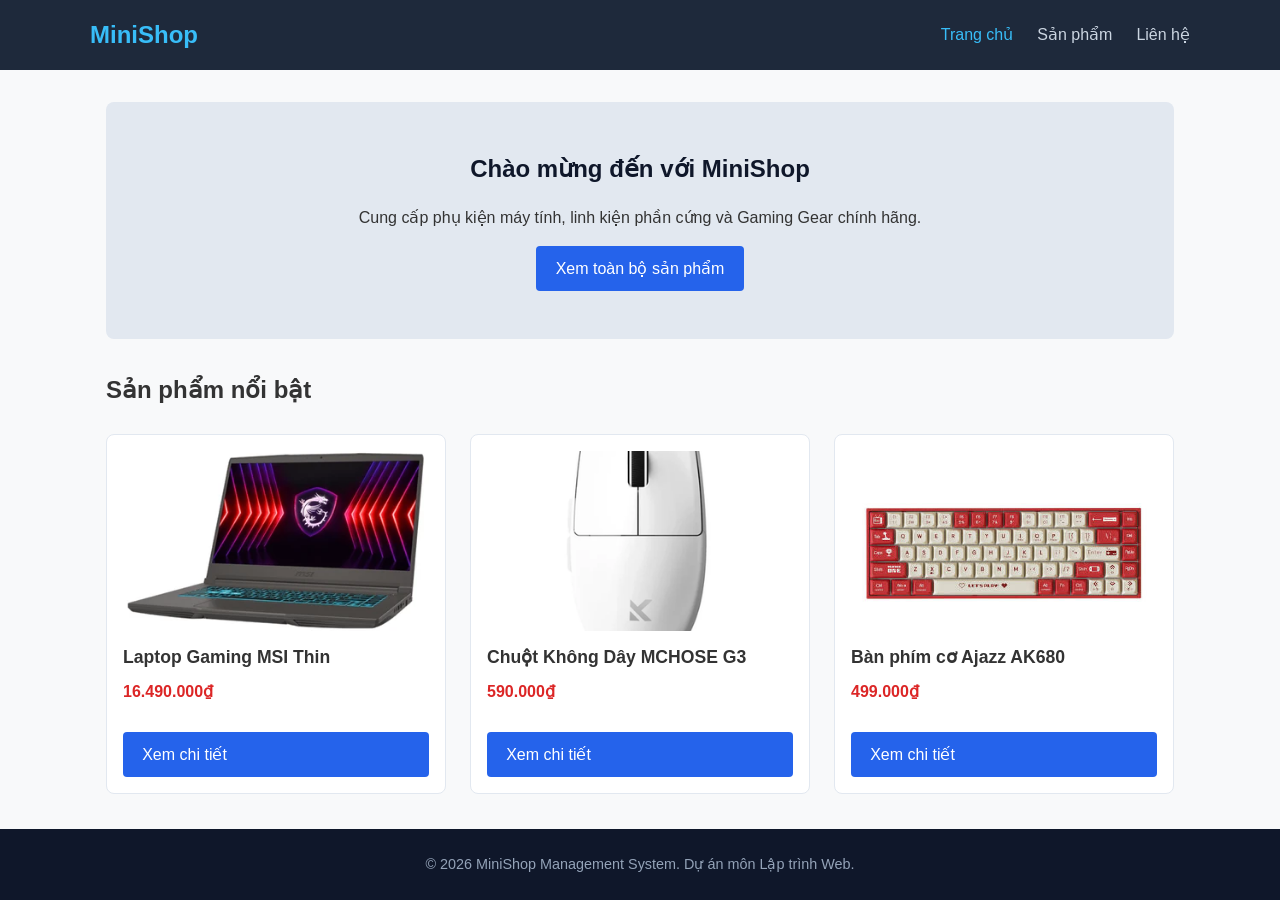
==== index.html @ 8a11e302 "Milestone 1: Web tinh MiniShop" ====
<!DOCTYPE html>
<html lang="vi">
<head>
  <meta charset="UTF-8">
  <meta name="viewport" content="width=device-width, initial-scale=1.0">
  <title>MiniShop - Cửa hàng Công nghệ</title>
  <link rel="stylesheet" href="css/style.css">
</head>
<body>

  <header>
    <div class="header-container">
      <a href="index.html" class="logo">MiniShop</a>
      <nav>
        <ul>
          <li><a href="index.html" class="active">Trang chủ</a></li>
          <li><a href="products.html">Sản phẩm</a></li>
          <li><a href="contact.html">Liên hệ</a></li>
        </ul>
      </nav>
    </div>
  </header>

  <main>
    <section class="hero">
      <h1>Chào mừng đến với MiniShop</h1>
      <p>Cung cấp phụ kiện máy tính, linh kiện phần cứng và Gaming Gear chính hãng.</p>
      <a href="products.html" class="btn">Xem toàn bộ sản phẩm</a>
    </section>

    <section>
      <h2>Sản phẩm nổi bật</h2>
      <div class="product-grid">
        <div class="product-card">
          <img src="images/laptop.jpg" alt="Laptop Gaming">
          <h3>Laptop Gaming MSI Thin</h3>
          <p class="price">16.490.000₫</p>
          <a href="product-detail.html" class="btn">Xem chi tiết</a>
        </div>
        <div class="product-card">
          <img src="images/mouse.jpg" alt="Chuột không dây">
          <h3>Chuột Không Dây MCHOSE G3</h3>
          <p class="price">590.000₫</p>
          <a href="product-detail.html" class="btn">Xem chi tiết</a>
        </div>
        <div class="product-card">
          <img src="images/keyboard.jpg" alt="Bàn phím cơ">
          <h3>Bàn phím cơ Ajazz AK680</h3>
          <p class="price">499.000₫</p>
          <a href="product-detail.html" class="btn">Xem chi tiết</a>
        </div>
      </div>
    </section>
  </main>

  <footer>
    <p>&copy; 2026 MiniShop Management System. Dự án môn Lập trình Web.</p>
  </footer>

</body>
</html>
---- css/style.css ----
* {
  box-sizing: border-box;
  margin: 0;
  padding: 0;
  font-family: Arial, Helvetica, sans-serif;
}

body {
  line-height: 1.6;
  color: #333;
  background-color: #f8f9fa;
  display: flex;
  flex-direction: column;
  min-height: 100vh;
}

/* Header & Navigation */
header {
  background: #1e293b;
  color: #fff;
  padding: 1rem 2rem;
}

.header-container {
  max-width: 1100px;
  margin: auto;
  display: flex;
  justify-content: space-between;
  align-items: center;
  flex-wrap: wrap;
}

.logo {
  font-size: 1.5rem;
  font-weight: bold;
  color: #38bdf8;
  text-decoration: none;
}

nav ul {
  display: flex;
  list-style: none;
  gap: 1.5rem;
}

nav a {
  color: #cbd5e1;
  text-decoration: none;
  font-weight: 500;
  transition: color 0.2s;
}

nav a:hover,
nav a.active {
  color: #38bdf8;
}

/* Main Layout */
main {
  max-width: 1100px;
  margin: 2rem auto;
  padding: 0 1rem;
  flex: 1;
  width: 100%;
}

.hero {
  background: #e2e8f0;
  padding: 3rem 2rem;
  text-align: center;
  border-radius: 8px;
  margin-bottom: 2rem;
}

.hero h1 {
  margin-bottom: 1rem;
  color: #0f172a;
}

.btn {
  display: inline-block;
  background: #2563eb;
  color: #fff;
  padding: 0.6rem 1.2rem;
  border-radius: 4px;
  text-decoration: none;
  border: none;
  cursor: pointer;
  margin-top: 1rem;
}

.btn:hover {
  background: #1d4ed8;
}

/* Product Grid */
.product-grid {
  display: grid;
  grid-template-columns: repeat(auto-fit, minmax(230px, 1fr));
  gap: 1.5rem;
  margin-top: 1.5rem;
}

.product-card {
  background: #fff;
  border: 1px solid #e2e8f0;
  border-radius: 8px;
  overflow: hidden;
  display: flex;
  flex-direction: column;
  padding: 1rem;
}

.product-card img {
  width: 100%;
  height: 180px;
  object-fit: cover;
  border-radius: 4px;
}

.product-card h3 {
  margin: 0.75rem 0 0.5rem;
  font-size: 1.1rem;
}

.price {
  color: #dc2626;
  font-weight: bold;
  margin-bottom: 0.75rem;
}

/* Detail Page Layout */
.detail-layout {
  display: flex;
  gap: 2rem;
  background: #fff;
  padding: 2rem;
  border-radius: 8px;
  border: 1px solid #e2e8f0;
  flex-wrap: wrap;
}

.detail-img {
  flex: 1;
  min-width: 280px;
}

.detail-img img {
  width: 100%;
  border-radius: 8px;
}

.detail-info {
  flex: 2;
  min-width: 280px;
}

.detail-info h1 {
  margin-bottom: 0.5rem;
}

.specs-table {
  width: 100%;
  border-collapse: collapse;
  margin-top: 1rem;
}

.specs-table th, 
.specs-table td {
  border: 1px solid #cbd5e1;
  padding: 0.5rem;
  text-align: left;
}

.specs-table th {
  background: #f1f5f9;
}

/* Contact Form */
.form-group {
  margin-bottom: 1rem;
}

.form-group label {
  display: block;
  margin-bottom: 0.4rem;
  font-weight: bold;
}

.form-group input, 
.form-group textarea {
  width: 100%;
  padding: 0.6rem;
  border: 1px solid #cbd5e1;
  border-radius: 4px;
}

/* Footer */
footer {
  background: #0f172a;
  color: #94a3b8;
  text-align: center;
  padding: 1.5rem 1rem;
  margin-top: auto;
  font-size: 0.9rem;
}

/* Mobile Responsive */
@media (max-width: 768px) {
  .header-container {
    flex-direction: column;
    gap: 1rem;
  }
  nav ul {
    flex-wrap: wrap;
    justify-content: center;
  }
  .detail-layout {
    flex-direction: column;
  }
}
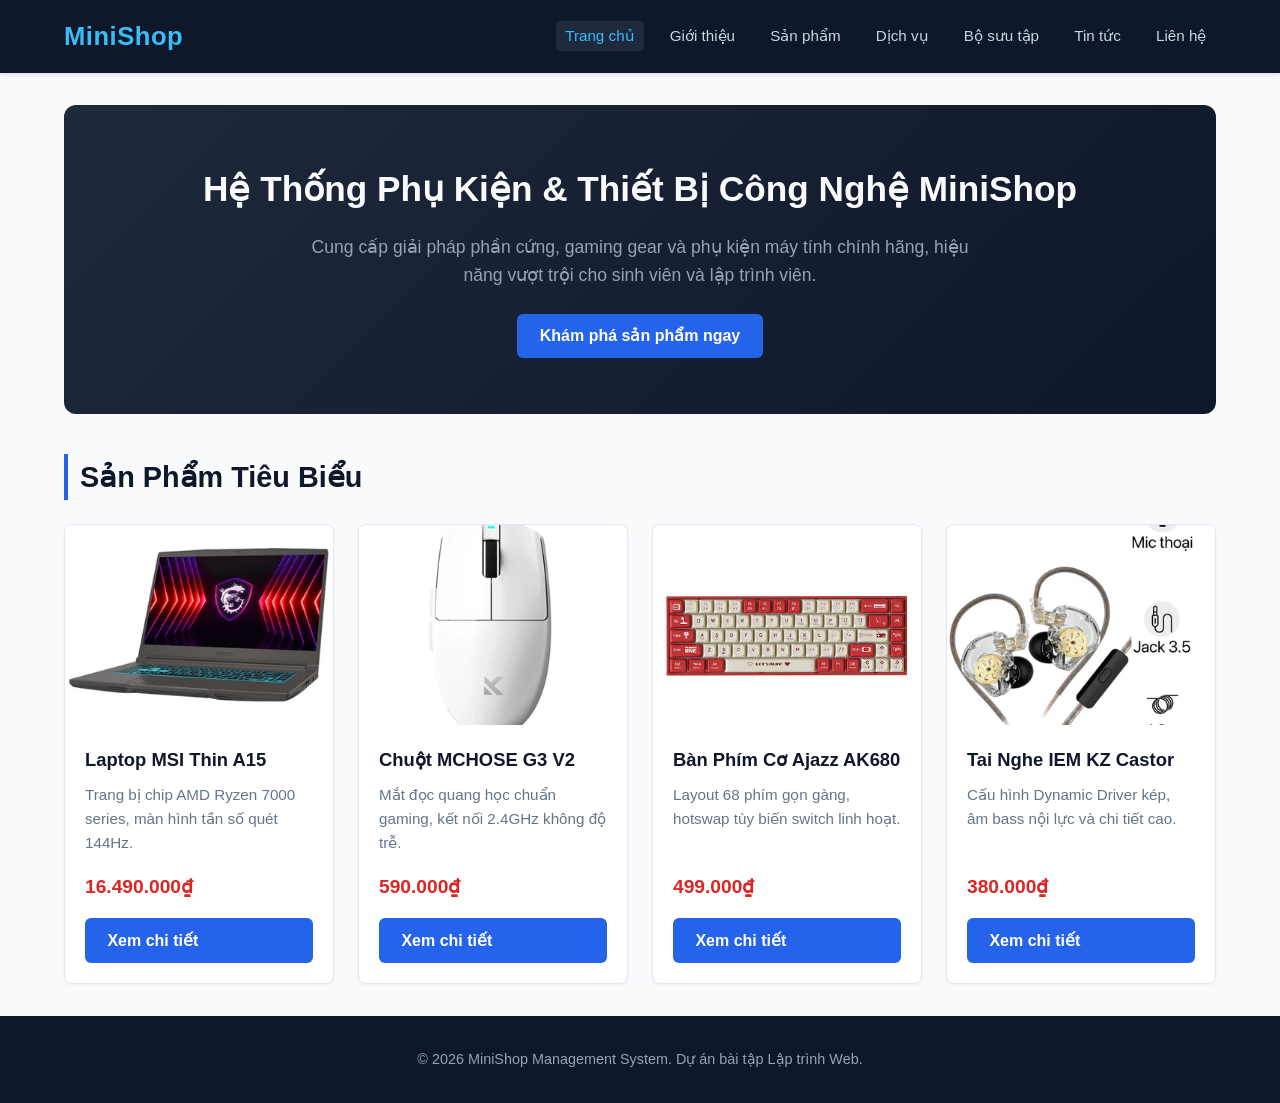
==== commit a0ddd708: "Hoan thien 8 trang website tinh responsive" ====
--- a/index.html
+++ b/index.html
@@ -3,18 +3,21 @@
 <head>
   <meta charset="UTF-8">
   <meta name="viewport" content="width=device-width, initial-scale=1.0">
-  <title>MiniShop - Cửa hàng Công nghệ</title>
+  <title>MiniShop - Thiết Bị Máy Tính & Gaming Gear</title>
   <link rel="stylesheet" href="css/style.css">
 </head>
 <body>
-
   <header>
     <div class="header-container">
       <a href="index.html" class="logo">MiniShop</a>
       <nav>
         <ul>
           <li><a href="index.html" class="active">Trang chủ</a></li>
+          <li><a href="about.html">Giới thiệu</a></li>
           <li><a href="products.html">Sản phẩm</a></li>
+          <li><a href="services.html">Dịch vụ</a></li>
+          <li><a href="gallery.html">Bộ sưu tập</a></li>
+          <li><a href="blog.html">Tin tức</a></li>
           <li><a href="contact.html">Liên hệ</a></li>
         </ul>
       </nav>
@@ -23,39 +26,59 @@
 
   <main>
     <section class="hero">
-      <h1>Chào mừng đến với MiniShop</h1>
-      <p>Cung cấp phụ kiện máy tính, linh kiện phần cứng và Gaming Gear chính hãng.</p>
-      <a href="products.html" class="btn">Xem toàn bộ sản phẩm</a>
+      <h1>Hệ Thống Phụ Kiện & Thiết Bị Công Nghệ MiniShop</h1>
+      <p>Cung cấp giải pháp phần cứng, gaming gear và phụ kiện máy tính chính hãng, hiệu năng vượt trội cho sinh viên và lập trình viên.</p>
+      <a href="products.html" class="btn">Khám phá sản phẩm ngay</a>
     </section>
 
     <section>
-      <h2>Sản phẩm nổi bật</h2>
-      <div class="product-grid">
-        <div class="product-card">
-          <img src="images/laptop.jpg" alt="Laptop Gaming">
-          <h3>Laptop Gaming MSI Thin</h3>
-          <p class="price">16.490.000₫</p>
-          <a href="product-detail.html" class="btn">Xem chi tiết</a>
-        </div>
-        <div class="product-card">
-          <img src="images/mouse.jpg" alt="Chuột không dây">
-          <h3>Chuột Không Dây MCHOSE G3</h3>
-          <p class="price">590.000₫</p>
-          <a href="product-detail.html" class="btn">Xem chi tiết</a>
-        </div>
-        <div class="product-card">
-          <img src="images/keyboard.jpg" alt="Bàn phím cơ">
-          <h3>Bàn phím cơ Ajazz AK680</h3>
-          <p class="price">499.000₫</p>
-          <a href="product-detail.html" class="btn">Xem chi tiết</a>
-        </div>
+      <h2 class="section-title">Sản Phẩm Tiêu Biểu</h2>
+      <div class="grid-container">
+        <article class="card">
+          <img src="images/laptop.jpg" alt="MSI Thin">
+          <div class="card-body">
+            <h3>Laptop MSI Thin A15</h3>
+            <p>Trang bị chip AMD Ryzen 7000 series, màn hình tần số quét 144Hz.</p>
+            <div class="price">16.490.000₫</div>
+            <a href="details.html" class="btn">Xem chi tiết</a>
+          </div>
+        </article>
+
+        <article class="card">
+          <img src="images/mouse.jpg" alt="MCHOSE G3">
+          <div class="card-body">
+            <h3>Chuột MCHOSE G3 V2</h3>
+            <p>Mắt đọc quang học chuẩn gaming, kết nối 2.4GHz không độ trễ.</p>
+            <div class="price">590.000₫</div>
+            <a href="details.html" class="btn">Xem chi tiết</a>
+          </div>
+        </article>
+
+        <article class="card">
+          <img src="images/keyboard.jpg" alt="Ajazz AK680">
+          <div class="card-body">
+            <h3>Bàn Phím Cơ Ajazz AK680</h3>
+            <p>Layout 68 phím gọn gàng, hotswap tùy biến switch linh hoạt.</p>
+            <div class="price">499.000₫</div>
+            <a href="details.html" class="btn">Xem chi tiết</a>
+          </div>
+        </article>
+
+        <article class="card">
+          <img src="images/earphone.jpg" alt="KZ Castor">
+          <div class="card-body">
+            <h3>Tai Nghe IEM KZ Castor</h3>
+            <p>Cấu hình Dynamic Driver kép, âm bass nội lực và chi tiết cao.</p>
+            <div class="price">380.000₫</div>
+            <a href="details.html" class="btn">Xem chi tiết</a>
+          </div>
+        </article>
       </div>
     </section>
   </main>
 
   <footer>
-    <p>&copy; 2026 MiniShop Management System. Dự án môn Lập trình Web.</p>
+    <p>&copy; 2026 MiniShop Management System. Dự án bài tập Lập trình Web.</p>
   </footer>
-
 </body>
 </html>
--- a/css/style.css
+++ b/css/style.css
@@ -2,13 +2,13 @@
   box-sizing: border-box;
   margin: 0;
   padding: 0;
-  font-family: Arial, Helvetica, sans-serif;
+  font-family: 'Segoe UI', Tahoma, Geneva, Verdana, sans-serif;
 }
 
 body {
   line-height: 1.6;
-  color: #333;
-  background-color: #f8f9fa;
+  color: #334155;
+  background-color: #f8fafc;
   display: flex;
   flex-direction: column;
   min-height: 100vh;
@@ -16,14 +16,19 @@
 
 /* Header & Navigation */
 header {
-  background: #1e293b;
+  background: #0f172a;
   color: #fff;
-  padding: 1rem 2rem;
+  padding: 1rem 0;
+  position: sticky;
+  top: 0;
+  z-index: 100;
+  box-shadow: 0 2px 4px rgba(0,0,0,0.1);
 }
 
 .header-container {
-  max-width: 1100px;
+  max-width: 1200px;
   margin: auto;
+  padding: 0 1.5rem;
   display: flex;
   justify-content: space-between;
   align-items: center;
@@ -31,191 +36,305 @@
 }
 
 .logo {
-  font-size: 1.5rem;
-  font-weight: bold;
+  font-size: 1.6rem;
+  font-weight: 800;
   color: #38bdf8;
   text-decoration: none;
+  letter-spacing: 0.5px;
 }
 
 nav ul {
   display: flex;
   list-style: none;
-  gap: 1.5rem;
+  gap: 1rem;
+  flex-wrap: wrap;
 }
 
 nav a {
   color: #cbd5e1;
   text-decoration: none;
   font-weight: 500;
-  transition: color 0.2s;
+  font-size: 0.95rem;
+  padding: 0.4rem 0.6rem;
+  border-radius: 4px;
+  transition: all 0.2s ease;
 }
 
 nav a:hover,
 nav a.active {
+  color: #fff;
+  background-color: #1e293b;
   color: #38bdf8;
 }
 
-/* Main Layout */
+/* Khung Main chính */
 main {
-  max-width: 1100px;
+  max-width: 1200px;
   margin: 2rem auto;
-  padding: 0 1rem;
+  padding: 0 1.5rem;
   flex: 1;
   width: 100%;
 }
 
+/* Banner / Hero Component */
 .hero {
-  background: #e2e8f0;
-  padding: 3rem 2rem;
+  background: linear-gradient(135deg, #1e293b, #0f172a);
+  color: #fff;
+  padding: 3.5rem 2rem;
   text-align: center;
-  border-radius: 8px;
-  margin-bottom: 2rem;
+  border-radius: 12px;
+  margin-bottom: 2.5rem;
 }
 
 .hero h1 {
+  font-size: 2.2rem;
   margin-bottom: 1rem;
-  color: #0f172a;
-}
-
+  color: #f8fafc;
+}
+
+.hero p {
+  font-size: 1.1rem;
+  color: #94a3b8;
+  max-width: 700px;
+  margin: auto auto 1.5rem;
+}
+
+/* Button Component */
 .btn {
   display: inline-block;
   background: #2563eb;
   color: #fff;
-  padding: 0.6rem 1.2rem;
-  border-radius: 4px;
+  padding: 0.6rem 1.4rem;
+  border-radius: 6px;
   text-decoration: none;
+  font-weight: 600;
   border: none;
   cursor: pointer;
-  margin-top: 1rem;
+  transition: background 0.2s;
 }
 
 .btn:hover {
   background: #1d4ed8;
 }
 
-/* Product Grid */
-.product-grid {
+.btn-secondary {
+  background: #475569;
+}
+.btn-secondary:hover {
+  background: #334155;
+}
+
+/* Section Header */
+.section-title {
+  font-size: 1.8rem;
+  color: #0f172a;
+  margin-bottom: 1.5rem;
+  border-left: 4px solid #2563eb;
+  padding-left: 0.75rem;
+}
+
+/* Grid & Card Component */
+.grid-container {
   display: grid;
-  grid-template-columns: repeat(auto-fit, minmax(230px, 1fr));
+  grid-template-columns: repeat(4, 1fr);
   gap: 1.5rem;
-  margin-top: 1.5rem;
-}
-
-.product-card {
+}
+
+.card {
   background: #fff;
   border: 1px solid #e2e8f0;
   border-radius: 8px;
   overflow: hidden;
   display: flex;
   flex-direction: column;
-  padding: 1rem;
-}
-
-.product-card img {
-  width: 100%;
-  height: 180px;
+  box-shadow: 0 1px 3px rgba(0,0,0,0.05);
+  transition: transform 0.2s, box-shadow 0.2s;
+}
+
+.card:hover {
+  transform: translateY(-4px);
+  box-shadow: 0 4px 12px rgba(0,0,0,0.1);
+}
+
+.card img {
+  width: 100%;
+  height: 200px;
   object-fit: cover;
-  border-radius: 4px;
-}
-
-.product-card h3 {
-  margin: 0.75rem 0 0.5rem;
-  font-size: 1.1rem;
-}
-
-.price {
+}
+
+.card-body {
+  padding: 1.25rem;
+  flex: 1;
+  display: flex;
+  flex-direction: column;
+}
+
+.card-body h3 {
+  font-size: 1.15rem;
+  color: #0f172a;
+  margin-bottom: 0.5rem;
+}
+
+.card-body p {
+  color: #64748b;
+  font-size: 0.95rem;
+  margin-bottom: 1rem;
+}
+
+.card-body .price {
   color: #dc2626;
-  font-weight: bold;
-  margin-bottom: 0.75rem;
-}
-
-/* Detail Page Layout */
+  font-size: 1.2rem;
+  font-weight: 700;
+  margin-top: auto;
+  margin-bottom: 1rem;
+}
+
+/* Detail Component */
 .detail-layout {
   display: flex;
-  gap: 2rem;
+  gap: 2.5rem;
   background: #fff;
-  padding: 2rem;
-  border-radius: 8px;
+  padding: 2.5rem;
+  border-radius: 12px;
   border: 1px solid #e2e8f0;
-  flex-wrap: wrap;
 }
 
 .detail-img {
   flex: 1;
-  min-width: 280px;
 }
 
 .detail-img img {
   width: 100%;
   border-radius: 8px;
+  object-fit: cover;
 }
 
 .detail-info {
-  flex: 2;
-  min-width: 280px;
-}
-
-.detail-info h1 {
-  margin-bottom: 0.5rem;
+  flex: 1.2;
 }
 
 .specs-table {
   width: 100%;
   border-collapse: collapse;
-  margin-top: 1rem;
-}
-
-.specs-table th, 
-.specs-table td {
-  border: 1px solid #cbd5e1;
-  padding: 0.5rem;
-  text-align: left;
+  margin: 1.5rem 0;
+}
+
+.specs-table th, .specs-table td {
+  border: 1px solid #e2e8f0;
+  padding: 0.75rem 1rem;
+  font-size: 0.95rem;
 }
 
 .specs-table th {
   background: #f1f5f9;
-}
-
-/* Contact Form */
+  width: 35%;
+  color: #1e293b;
+}
+
+/* Gallery Component */
+.gallery-grid {
+  display: grid;
+  grid-template-columns: repeat(3, 1fr);
+  gap: 1.25rem;
+}
+
+.gallery-item {
+  border-radius: 8px;
+  overflow: hidden;
+  height: 250px;
+}
+
+.gallery-item img {
+  width: 100%;
+  height: 100%;
+  object-fit: cover;
+  transition: transform 0.3s;
+}
+
+.gallery-item img:hover {
+  transform: scale(1.05);
+}
+
+/* Form Styles */
+.form-box {
+  background: #fff;
+  padding: 2.5rem;
+  border-radius: 12px;
+  border: 1px solid #e2e8f0;
+  max-width: 650px;
+  margin: auto;
+}
+
 .form-group {
-  margin-bottom: 1rem;
+  margin-bottom: 1.25rem;
 }
 
 .form-group label {
   display: block;
-  margin-bottom: 0.4rem;
-  font-weight: bold;
-}
-
-.form-group input, 
-.form-group textarea {
-  width: 100%;
-  padding: 0.6rem;
+  margin-bottom: 0.5rem;
+  font-weight: 600;
+  color: #1e293b;
+}
+
+.form-group input, .form-group textarea, .form-group select {
+  width: 100%;
+  padding: 0.75rem;
   border: 1px solid #cbd5e1;
-  border-radius: 4px;
-}
-
-/* Footer */
+  border-radius: 6px;
+  font-size: 0.95rem;
+}
+
+/* Footer Component */
 footer {
   background: #0f172a;
   color: #94a3b8;
+  padding: 2rem 1rem;
+  margin-top: auto;
   text-align: center;
-  padding: 1.5rem 1rem;
-  margin-top: auto;
   font-size: 0.9rem;
 }
 
-/* Mobile Responsive */
-@media (max-width: 768px) {
+/* ========================================================
+   RESPONSIVE (CSS MEDIA QUERIES)
+   ======================================================== */
+
+/* Máy tính bảng (Tablet - max-width: 992px) */
+@media (max-width: 992px) {
+  .grid-container {
+    grid-template-columns: repeat(2, 1fr);
+  }
+  .gallery-grid {
+    grid-template-columns: repeat(2, 1fr);
+  }
+}
+
+/* Điện thoại di động (Mobile - max-width: 600px) */
+@media (max-width: 600px) {
   .header-container {
     flex-direction: column;
     gap: 1rem;
   }
   nav ul {
-    flex-wrap: wrap;
     justify-content: center;
+    gap: 0.5rem;
+  }
+  nav a {
+    font-size: 0.85rem;
+    padding: 0.3rem 0.5rem;
+  }
+  .grid-container {
+    grid-template-columns: 1fr;
+  }
+  .gallery-grid {
+    grid-template-columns: 1fr;
   }
   .detail-layout {
     flex-direction: column;
   }
+  .hero {
+    padding: 2rem 1rem;
+  }
+  .hero h1 {
+    font-size: 1.6rem;
+  }
 }
